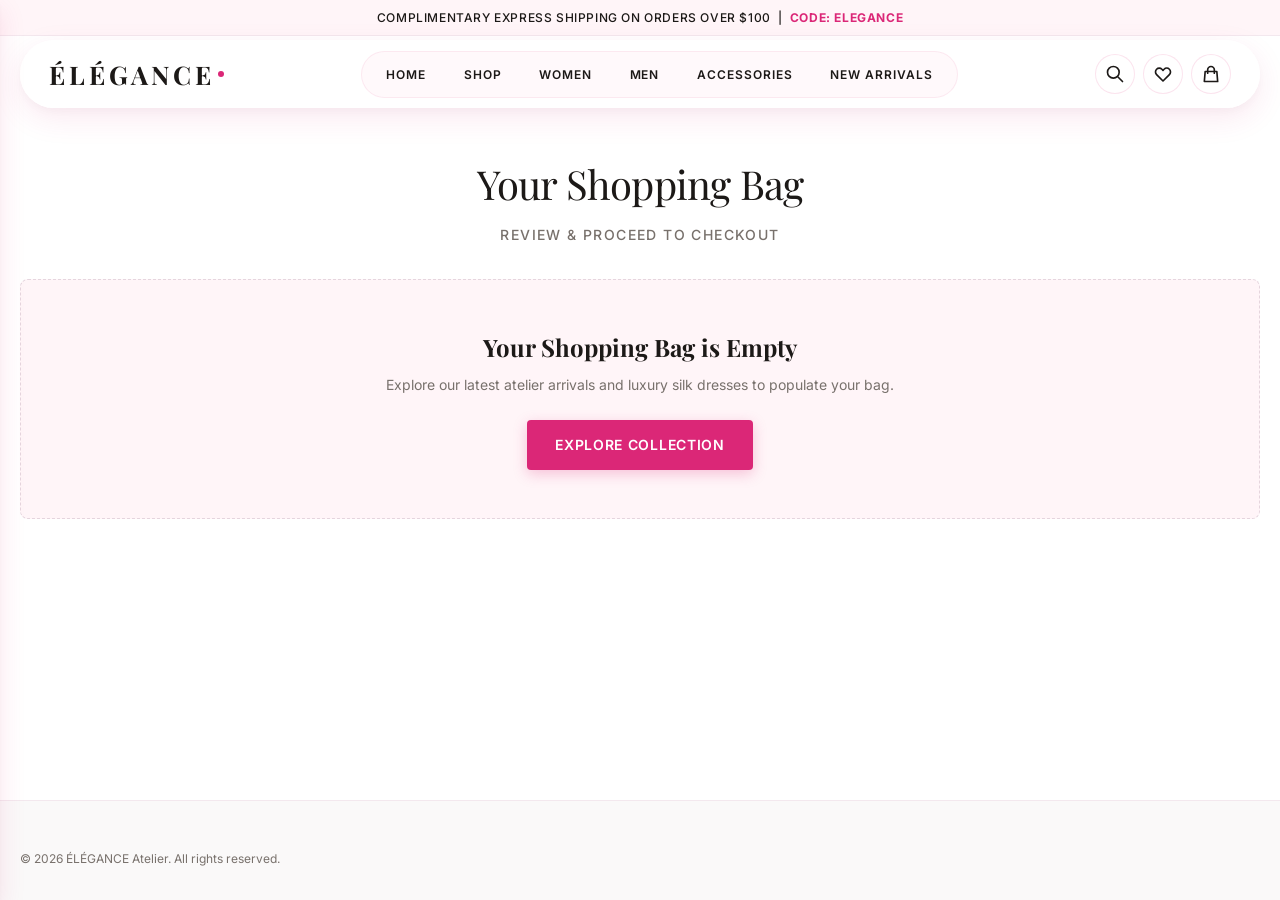
==== cart.html @ 038b4a87 "Initial commit: Fashion E-Commerce store website" ====
<!DOCTYPE html>
<html lang="en">
<head>
  <meta charset="UTF-8">
  <meta name="viewport" content="width=device-width, initial-scale=1.0">
  <title>Shopping Bag | ÉLÉGANCE</title>
  <meta name="description" content="Review your luxury shopping bag items, update quantities, and proceed to seamless checkout.">
  <link rel="preconnect" href="https://fonts.googleapis.com">
  <link rel="preconnect" href="https://fonts.gstatic.com" crossorigin>
  <link href="https://fonts.googleapis.com/css2?family=Inter:wght@300;400;500;600;700&family=Playfair+Display:ital,wght@0,400;0,600;0,700;1,400&display=swap" rel="stylesheet">
  <link rel="stylesheet" href="css/style.css">
</head>
<body>

  <!-- Announcement Bar -->
  <div class="announcement-bar">
    Complimentary Express Shipping on Orders Over $100 &nbsp;|&nbsp; <span>CODE: ELEGANCE</span>
  </div>

  <!-- Header -->
  <header class="header">
    <div class="container header-container">
      <button class="icon-btn mobile-menu-toggle" id="mobile-menu-toggle" aria-label="Open Mobile Menu">
        <svg xmlns="http://www.w3.org/2000/svg" fill="none" viewBox="0 0 24 24" stroke="currentColor">
          <path stroke-linecap="round" stroke-linejoin="round" stroke-width="2" d="M4 6h16M4 12h16M4 18h16" />
        </svg>
      </button>

      <a href="index.html" class="brand-logo">
        ÉLÉGANCE<span class="logo-dot"></span>
      </a>

      <nav class="nav-menu" aria-label="Main Navigation">
        <a href="index.html" class="nav-link">Home</a>
        <a href="shop.html" class="nav-link">Shop</a>
        <a href="shop.html?gender=women" class="nav-link">Women</a>
        <a href="shop.html?gender=men" class="nav-link">Men</a>
        <a href="shop.html?category=accessories" class="nav-link">Accessories</a>
        <a href="shop.html?sort=newest" class="nav-link">New Arrivals</a>
      </nav>

      <div class="header-actions">
        <a href="shop.html?search=true" class="icon-btn" aria-label="Search Products">
          <svg xmlns="http://www.w3.org/2000/svg" fill="none" viewBox="0 0 24 24" stroke="currentColor">
            <path stroke-linecap="round" stroke-linejoin="round" stroke-width="2" d="M21 21l-6-6m2-5a7 7 0 11-14 0 7 7 0 0114 0z" />
          </svg>
        </a>

        <a href="wishlist.html" class="icon-btn" aria-label="Wishlist">
          <svg xmlns="http://www.w3.org/2000/svg" fill="none" viewBox="0 0 24 24" stroke="currentColor">
            <path stroke-linecap="round" stroke-linejoin="round" stroke-width="2" d="M4.318 6.318a4.5 4.5 0 000 6.364L12 20.364l7.682-7.682a4.5 4.5 0 00-6.364-6.364L12 7.636l-1.318-1.318a4.5 4.5 0 00-6.364 0z" />
          </svg>
          <span class="badge-count wishlist-badge-count" style="display: none;">0</span>
        </a>

        <a href="cart.html" class="icon-btn" aria-label="Shopping Bag">
          <svg xmlns="http://www.w3.org/2000/svg" fill="none" viewBox="0 0 24 24" stroke="currentColor">
            <path stroke-linecap="round" stroke-linejoin="round" stroke-width="2" d="M16 11V7a4 4 0 00-8 0v4M5 9h14l1 12H4L5 9z" />
          </svg>
          <span class="badge-count cart-badge-count" style="display: none;">0</span>
        </a>
      </div>
    </div>
  </header>

  <!-- Mobile Drawer -->
  <div class="mobile-overlay" id="mobile-overlay"></div>
  <aside class="mobile-drawer" id="mobile-drawer" aria-label="Mobile Navigation">
    <div class="mobile-drawer-header">
      <a href="index.html" class="brand-logo">ÉLÉGANCE<span class="logo-dot"></span></a>
      <button class="icon-btn" id="mobile-drawer-close" aria-label="Close Menu">
        <svg xmlns="http://www.w3.org/2000/svg" fill="none" viewBox="0 0 24 24" stroke="currentColor">
          <path stroke-linecap="round" stroke-linejoin="round" stroke-width="2" d="M6 18L18 6M6 6l12 12" />
        </svg>
      </button>
    </div>
    <nav class="mobile-nav-links">
      <a href="index.html" class="mobile-nav-link">Home</a>
      <a href="shop.html" class="mobile-nav-link">Shop All</a>
      <a href="shop.html?gender=women" class="mobile-nav-link">Women's Collection</a>
      <a href="shop.html?gender=men" class="mobile-nav-link">Men's Collection</a>
      <a href="shop.html?category=accessories" class="mobile-nav-link">Accessories</a>
      <a href="shop.html?sort=newest" class="mobile-nav-link">New Arrivals</a>
      <a href="wishlist.html" class="mobile-nav-link">My Wishlist</a>
      <a href="cart.html" class="mobile-nav-link active">Shopping Bag</a>
    </nav>
  </aside>

  <!-- Main Content -->
  <main id="main-content">
    <section class="section">
      <div class="container">
        <h1 class="section-title">Your Shopping Bag</h1>
        <p class="section-subtitle">Review & Proceed To Checkout</p>

        <div id="cart-content-wrapper">
          <!-- Dynamically populated via JS -->
        </div>
      </div>
    </section>
  </main>

  <!-- Footer -->
  <footer class="footer">
    <div class="container">
      <div class="footer-bottom" style="border: none; padding: 0;">
        <p>&copy; 2026 ÉLÉGANCE Atelier. All rights reserved.</p>
      </div>
    </div>
  </footer>

  <!-- Scripts -->
  <script src="js/products.js"></script>
  <script src="js/script.js"></script>
  <script>
    document.addEventListener('DOMContentLoaded', () => {
      const wrapper = document.getElementById('cart-content-wrapper');

      function renderCartUI() {
        if (AppState.cart.length === 0) {
          wrapper.innerHTML = `
            <div class="empty-state">
              <h2 class="empty-state-title">Your Shopping Bag is Empty</h2>
              <p class="empty-state-desc">Explore our latest atelier arrivals and luxury silk dresses to populate your bag.</p>
              <a href="shop.html" class="btn btn-primary">Explore Collection</a>
            </div>
          `;
          return;
        }

        const subtotal = AppState.cart.reduce((sum, item) => sum + item.price * item.quantity, 0);
        const freeShippingThreshold = 100;
        const remainingForFree = Math.max(0, freeShippingThreshold - subtotal);
        const shippingProgressPct = Math.min(100, (subtotal / freeShippingThreshold) * 100);
        const shippingCost = subtotal >= freeShippingThreshold ? 0 : 15;
        const estimatedTax = subtotal * 0.08;
        const totalCost = subtotal + shippingCost + estimatedTax;

        wrapper.innerHTML = `
          <div class="cart-layout">
            <!-- Left: Table of Items -->
            <div>
              <div style="background-color: var(--color-soft-bg); padding: 1rem; border-radius: var(--radius-sm); margin-bottom: 1.5rem; font-size: var(--font-size-xs);">
                ${remainingForFree === 0 
                  ? `<span class="text-pink" style="font-weight: bold;">✓ You have unlocked Complimentary Express Shipping!</span>` 
                  : `Add <strong class="text-pink">$${remainingForFree.toFixed(2)}</strong> more to your bag for <strong>FREE Express Shipping</strong>!
                     <div class="free-shipping-bar"><div class="free-shipping-progress" style="width: ${shippingProgressPct}%;"></div></div>`}
              </div>

              <table class="cart-table">
                <thead>
                  <tr>
                    <th>Product</th>
                    <th>Price</th>
                    <th>Quantity</th>
                    <th>Subtotal</th>
                    <th>Action</th>
                  </tr>
                </thead>
                <tbody>
                  ${AppState.cart.map((item, index) => `
                    <tr>
                      <td>
                        <div class="cart-item-flex">
                          <img src="${item.image}" alt="${item.name}" class="cart-item-img">
                          <div>
                            <h3 class="cart-item-name"><a href="product.html?id=${item.id}">${item.name}</a></h3>
                            <div class="cart-item-meta">Color: ${item.color} | Size: ${item.size}</div>
                          </div>
                        </div>
                      </td>
                      <td style="font-weight: bold;">$${item.price.toFixed(2)}</td>
                      <td>
                        <div class="quantity-stepper">
                          <button class="stepper-btn cart-qty-btn" data-index="${index}" data-delta="-1">-</button>
                          <input type="text" class="stepper-input" value="${item.quantity}" readonly>
                          <button class="stepper-btn cart-qty-btn" data-index="${index}" data-delta="1">+</button>
                        </div>
                      </td>
                      <td style="font-weight: bold; color: var(--color-primary-pink);">$${(item.price * item.quantity).toFixed(2)}</td>
                      <td>
                        <button class="icon-btn cart-remove-btn" data-index="${index}" aria-label="Remove item" style="color: var(--color-danger);">
                          <svg xmlns="http://www.w3.org/2000/svg" fill="none" viewBox="0 0 24 24" stroke="currentColor" width="18" height="18">
                            <path stroke-linecap="round" stroke-linejoin="round" stroke-width="2" d="M19 7l-.867 12.142A2 2 0 0116.138 21H7.862a2 2 0 01-1.995-1.858L5 7m5 4v6m4-6v6m1-10V4a1 1 0 00-1-1h-4a1 1 0 00-1 1v3M4 7h16" />
                          </svg>
                        </button>
                      </td>
                    </tr>
                  `).join('')}
                </tbody>
              </table>

              <div style="margin-top: 1.5rem; display: flex; justify-content: space-between;">
                <a href="shop.html" class="btn btn-secondary">&larr; Continue Shopping</a>
              </div>
            </div>

            <!-- Right: Order Summary Sidebar -->
            <div class="cart-summary-card">
              <h2 class="cart-summary-title">Order Summary</h2>
              
              <div class="summary-row">
                <span>Subtotal</span>
                <span>$${subtotal.toFixed(2)}</span>
              </div>
              <div class="summary-row">
                <span>Estimated Shipping</span>
                <span>${shippingCost === 0 ? '<strong class="text-pink">FREE</strong>' : `$${shippingCost.toFixed(2)}`}</span>
              </div>
              <div class="summary-row">
                <span>Estimated Tax (8%)</span>
                <span>$${estimatedTax.toFixed(2)}</span>
              </div>

              <div class="summary-row total">
                <span>Total</span>
                <span class="text-pink">$${totalCost.toFixed(2)}</span>
              </div>

              <a href="checkout.html" class="btn btn-primary" style="width: 100%; margin-top: 1.5rem;">Proceed to Checkout &rarr;</a>
            </div>
          </div>
        `;

        // Bind Stepper Clicks
        document.querySelectorAll('.cart-qty-btn').forEach(btn => {
          btn.addEventListener('click', () => {
            const idx = Number(btn.getAttribute('data-index'));
            const delta = Number(btn.getAttribute('data-delta'));
            const newQty = AppState.cart[idx].quantity + delta;
            AppState.updateCartQuantity(idx, newQty);
            renderCartUI();
          });
        });

        // Bind Remove Clicks
        document.querySelectorAll('.cart-remove-btn').forEach(btn => {
          btn.addEventListener('click', () => {
            const idx = Number(btn.getAttribute('data-index'));
            AppState.removeFromCart(idx);
            renderCartUI();
          });
        });
      }

      renderCartUI();
    });
  </script>
</body>
</html>
---- css/style.css ----
/* ==========================================
   ÉLÉGANCE - FASHION E-COMMERCE DESIGN SYSTEM
   Pure CSS3 Implementation
   ========================================== */

/* ------------------------------------------
   1. DESIGN TOKENS (CSS VARIABLES)
   ------------------------------------------ */
:root {
  /* Color Palette - Pink & White Theme */
  --color-primary-pink: #db2777;        /* Main Pink Accent */
  --color-dark-pink: #be185d;           /* Hover / Active Pink */
  --color-deep-pink: #9d174d;           /* Deep Accent */
  --color-light-pink: #fce7f3;          /* Soft Pink Background / Badges */
  --color-soft-bg: #fff5f8;             /* Section Background Light Pink */
  --color-accent-rose: #fda4af;         /* Subtle Rose Highlights */

  /* Neutral Colors */
  --color-white: #ffffff;
  --color-offwhite: #faf9f9;
  --color-surface: #fdfbfb;
  --color-border: #f3e8ee;
  --color-border-dark: #e5d5de;

  /* Typography Colors */
  --color-text-main: #1c1917;           /* Rich Charcoal Black */
  --color-text-muted: #78716c;          /* Muted Secondary Text */
  --color-text-light: #a8a29e;          /* Light Captions */
  --color-text-pink: #db2777;

  /* Utility Colors */
  --color-success: #10b981;
  --color-danger: #ef4444;
  --color-warning: #f59e0b;
  --color-overlay: rgba(28, 25, 23, 0.5);

  /* Typography Specs */
  --font-family-sans: 'Inter', -apple-system, BlinkMacSystemFont, 'Segoe UI', Roboto, Helvetica, Arial, sans-serif;
  --font-family-serif: 'Playfair Display', Georgia, 'Times New Roman', serif;
  
  --font-size-xs: 0.75rem;    /* 12px */
  --font-size-sm: 0.875rem;   /* 14px */
  --font-size-base: 1rem;     /* 16px */
  --font-size-md: 1.125rem;   /* 18px */
  --font-size-lg: 1.25rem;    /* 20px */
  --font-size-xl: 1.5rem;     /* 24px */
  --font-size-2xl: 2rem;      /* 32px */
  --font-size-3xl: 2.5rem;    /* 40px */
  --font-size-4xl: 3.25rem;   /* 52px */

  --font-weight-normal: 400;
  --font-weight-medium: 500;
  --font-weight-semibold: 600;
  --font-weight-bold: 700;

  /* Spacing System */
  --space-1: 0.25rem;   /* 4px */
  --space-2: 0.5rem;    /* 8px */
  --space-3: 0.75rem;   /* 12px */
  --space-4: 1rem;      /* 16px */
  --space-5: 1.25rem;   /* 20px */
  --space-6: 1.5rem;    /* 24px */
  --space-8: 2rem;      /* 32px */
  --space-10: 2.5rem;   /* 40px */
  --space-12: 3rem;      /* 48px */
  --space-16: 4rem;      /* 64px */

  /* Layout */
  --container-max: 1280px;
  --container-padding: 1.25rem;
  --header-height: 80px;

  /* Components & Micro-interactions */
  --radius-sm: 4px;
  --radius-md: 8px;
  --radius-lg: 12px;
  --radius-full: 9999px;

  --shadow-sm: 0 1px 3px rgba(219, 39, 119, 0.05), 0 1px 2px rgba(0,0,0,0.03);
  --shadow-md: 0 4px 12px rgba(219, 39, 119, 0.08), 0 2px 4px rgba(0,0,0,0.02);
  --shadow-lg: 0 10px 25px rgba(219, 39, 119, 0.12), 0 4px 6px rgba(0,0,0,0.03);

  --transition-fast: 0.15s ease;
  --transition-base: 0.25s cubic-bezier(0.4, 0, 0.2, 1);
  --transition-smooth: 0.35s cubic-bezier(0.16, 1, 0.3, 1);
}

/* ------------------------------------------
   2. GLOBAL CSS RESET & BASE
   ------------------------------------------ */
*, *::before, *::after {
  box-sizing: border-box;
  margin: 0;
  padding: 0;
}

html {
  font-size: 16px;
  scroll-behavior: smooth;
  -webkit-text-size-adjust: 100%;
}

body {
  font-family: var(--font-family-sans);
  font-size: var(--font-size-base);
  line-height: 1.6;
  color: var(--color-text-main);
  background-color: var(--color-white);
  overflow-x: hidden;
  min-height: 100vh;
  display: flex;
  flex-direction: column;
}

main { flex: 1; }

img, video, svg {
  display: block;
  max-width: 100%;
  height: auto;
}

a { color: inherit; text-decoration: none; transition: color var(--transition-fast); }
button, input, select, textarea { font: inherit; color: inherit; background: none; border: none; outline: none; }
button { cursor: pointer; }
ul, ol { list-style: none; }

.container {
  width: 100%;
  max-width: var(--container-max);
  margin-left: auto;
  margin-right: auto;
  padding-left: var(--container-padding);
  padding-right: var(--container-padding);
}

.section {
  padding-top: var(--space-10);
  padding-bottom: var(--space-10);
}

.section-title {
  font-family: var(--font-family-serif);
  font-size: var(--font-size-3xl);
  font-weight: var(--font-weight-normal);
  text-align: center;
  margin-bottom: var(--space-2);
  color: var(--color-text-main);
  letter-spacing: -0.02em;
}

.section-subtitle {
  text-align: center;
  color: var(--color-text-muted);
  font-size: var(--font-size-sm);
  text-transform: uppercase;
  letter-spacing: 0.1em;
  margin-bottom: var(--space-8);
  font-weight: var(--font-weight-medium);
}

.text-pink { color: var(--color-primary-pink) !important; }
.bg-soft-pink { background-color: var(--color-soft-bg) !important; }

/* Buttons */
.btn {
  display: inline-flex;
  align-items: center;
  justify-content: center;
  gap: var(--space-2);
  padding: 0.85rem 1.75rem;
  font-size: var(--font-size-sm);
  font-weight: var(--font-weight-semibold);
  letter-spacing: 0.05em;
  text-transform: uppercase;
  border-radius: var(--radius-sm);
  transition: all var(--transition-base);
  white-space: nowrap;
}

.btn-primary {
  background-color: var(--color-primary-pink);
  color: var(--color-white);
  box-shadow: 0 4px 14px rgba(219, 39, 119, 0.25);
}

.btn-primary:hover {
  background-color: var(--color-dark-pink);
  transform: translateY(-2px);
  box-shadow: 0 6px 20px rgba(219, 39, 119, 0.35);
}

.btn-secondary {
  background-color: var(--color-white);
  color: var(--color-text-main);
  border: 1px solid var(--color-border-dark);
}

.btn-secondary:hover {
  border-color: var(--color-primary-pink);
  color: var(--color-primary-pink);
  background-color: var(--color-soft-bg);
}

/* Badges */
.badge {
  display: inline-block;
  padding: 0.25rem 0.6rem;
  font-size: var(--font-size-xs);
  font-weight: var(--font-weight-bold);
  text-transform: uppercase;
  letter-spacing: 0.05em;
  border-radius: var(--radius-sm);
}

.badge-pink {
  background-color: var(--color-light-pink);
  color: var(--color-primary-pink);
}

.badge-dark {
  background-color: var(--color-text-main);
  color: var(--color-white);
}

/* ------------------------------------------
   3. ANNOUNCEMENT BAR & HEADER NAVIGATION
   ------------------------------------------ */
.announcement-bar {
  background-color: var(--color-soft-bg);
  border-bottom: 1px solid var(--color-border);
  font-size: var(--font-size-xs);
  font-weight: var(--font-weight-medium);
  letter-spacing: 0.05em;
  text-transform: uppercase;
  color: var(--color-text-main);
  text-align: center;
  padding: 0.5rem 1rem;
}
.announcement-bar span { color: var(--color-primary-pink); font-weight: var(--font-weight-bold); }

.header {
  position: sticky;
  top: 0.75rem;
  z-index: 100;
  padding: 0.25rem var(--container-padding);
  background: transparent;
  pointer-events: none;
}

.header-container {
  pointer-events: auto;
  display: flex;
  align-items: center;
  justify-content: space-between;
  height: 68px;
  padding: 0 1.75rem;
  background: rgba(255, 255, 255, 0.82);
  -webkit-backdrop-filter: blur(18px) saturate(180%);
  backdrop-filter: blur(18px) saturate(180%);
  border: 1px solid rgba(255, 255, 255, 0.9);
  border-radius: var(--radius-full);
  box-shadow: 0 10px 30px rgba(219, 39, 119, 0.1), 0 4px 12px rgba(0, 0, 0, 0.03);
  transition: all var(--transition-base);
}

.header-container:hover {
  background: rgba(255, 255, 255, 0.92);
  box-shadow: 0 14px 36px rgba(219, 39, 119, 0.15), 0 6px 16px rgba(0, 0, 0, 0.05);
  border-color: rgba(219, 39, 119, 0.2);
}

.brand-logo {
  font-family: var(--font-family-serif);
  font-size: 1.6rem;
  font-weight: 700;
  letter-spacing: 0.15em;
  color: var(--color-text-main);
  display: flex;
  align-items: center;
  gap: 0.2rem;
}
.brand-logo .logo-dot { width: 6px; height: 6px; background-color: var(--color-primary-pink); border-radius: 50%; }

.nav-menu { display: flex; align-items: center; gap: 0.35rem; background: rgba(255, 245, 248, 0.6); padding: 0.35rem 0.5rem; border-radius: var(--radius-full); border: 1px solid rgba(219, 39, 119, 0.08); }
.nav-link { font-size: var(--font-size-xs); font-weight: var(--font-weight-semibold); text-transform: uppercase; letter-spacing: 0.08em; padding: 0.45rem 1rem; border-radius: var(--radius-full); transition: all var(--transition-fast); color: var(--color-text-main); }
.nav-link::after { display: none; }
.nav-link:hover { color: var(--color-primary-pink); background-color: rgba(255, 255, 255, 0.85); }
.nav-link.active { color: var(--color-white); background-color: var(--color-primary-pink); box-shadow: 0 4px 12px rgba(219, 39, 119, 0.25); }

.header-actions { display: flex; align-items: center; gap: 0.5rem; }
.icon-btn { position: relative; display: inline-flex; align-items: center; justify-content: center; width: 40px; height: 40px; border-radius: 50%; color: var(--color-text-main); background: rgba(255, 255, 255, 0.75); border: 1px solid rgba(219, 39, 119, 0.12); transition: all var(--transition-fast); }
.icon-btn:hover { background-color: var(--color-primary-pink); color: var(--color-white); box-shadow: 0 4px 12px rgba(219, 39, 119, 0.3); border-color: var(--color-primary-pink); }
.icon-btn svg { width: 20px; height: 20px; stroke-width: 1.75; }

.badge-count { position: absolute; top: -2px; right: -2px; background-color: var(--color-primary-pink); color: var(--color-white); font-size: 0.65rem; font-weight: var(--font-weight-bold); width: 18px; height: 18px; border-radius: 50%; display: inline-flex; align-items: center; justify-content: center; box-shadow: 0 2px 6px rgba(219, 39, 119, 0.4); border: 2px solid var(--color-white); }
.mobile-menu-toggle { display: none; }

.mobile-overlay { position: fixed; inset: 0; background-color: var(--color-overlay); z-index: 200; opacity: 0; visibility: hidden; transition: all var(--transition-base); }
.mobile-overlay.active { opacity: 1; visibility: visible; }
.mobile-drawer { position: fixed; top: 0; left: 0; bottom: 0; width: 85%; max-width: 340px; background-color: var(--color-white); z-index: 210; transform: translateX(-100%); transition: transform var(--transition-smooth); display: flex; flex-direction: column; box-shadow: var(--shadow-lg); }
.mobile-drawer.active { transform: translateX(0); }
.mobile-drawer-header { display: flex; align-items: center; justify-content: space-between; padding: 1.25rem; border-bottom: 1px solid var(--color-border); }
.mobile-nav-links { padding: 1.5rem 1.25rem; display: flex; flex-direction: column; gap: 1.25rem; }
.mobile-nav-link { font-size: var(--font-size-md); font-weight: var(--font-weight-medium); text-transform: uppercase; }
.mobile-nav-link:hover, .mobile-nav-link.active { color: var(--color-primary-pink); }

/* ------------------------------------------
   4. LUXURY FASHION HERO SHOWCASE
   ------------------------------------------ */
.hero-section-modern {
  background: linear-gradient(135deg, #fff5f8 0%, #ffffff 50%, #fce7f3 100%);
  padding: 4rem 0 5rem 0;
  position: relative;
  overflow: hidden;
  border-bottom: 1px solid var(--color-border);
}

.hero-modern-grid {
  display: grid;
  grid-template-columns: 1.1fr 1fr;
  align-items: center;
  gap: 3rem;
}

.hero-subtitle-caps {
  font-size: var(--font-size-xs);
  font-weight: var(--font-weight-bold);
  letter-spacing: 0.25em;
  color: var(--color-primary-pink);
  text-transform: uppercase;
  margin-bottom: 1rem;
}

.hero-title-modern {
  font-family: var(--font-family-serif);
  font-size: 3.5rem;
  line-height: 1.1;
  color: var(--color-text-main);
  margin-bottom: 0.25rem;
  letter-spacing: -0.02em;
}

.hero-title-sub {
  font-family: var(--font-family-serif);
  font-size: 3rem;
  color: var(--color-primary-pink);
  margin-bottom: 1.25rem;
  font-weight: 400;
  font-style: italic;
}

.hero-control-card {
  background: #fff;
  border-radius: var(--radius-full);
  padding: 0.75rem 1.25rem;
  display: inline-flex;
  align-items: center;
  gap: 1rem;
  box-shadow: 0 10px 30px rgba(219, 39, 119, 0.1);
  border: 1px solid var(--color-border);
  margin-bottom: 1.25rem;
}

.hero-qty-pill {
  background: #faf4f5;
  border-radius: var(--radius-full);
  padding: 0.4rem 0.85rem;
  display: flex;
  align-items: center;
  gap: 0.6rem;
  font-size: var(--font-size-xs);
  font-weight: var(--font-weight-bold);
}

.hero-circle-stage {
  position: relative;
  width: 100%;
  max-width: 480px;
  height: 480px;
  margin: 0 auto;
  display: flex;
  align-items: center;
  justify-content: center;
}

.hero-bg-circle {
  position: absolute;
  width: 400px;
  height: 400px;
  border-radius: 50%;
  background: linear-gradient(135deg, #fbcfe8 0%, #f472b6 100%);
  opacity: 0.85;
  z-index: 1;
}

.hero-main-cutout-img {
  position: relative;
  z-index: 2;
  width: 320px;
  height: 430px;
  object-fit: cover;
  border-radius: 24px;
  box-shadow: 0 20px 40px rgba(219, 39, 119, 0.18);
  transform: rotate(-2deg);
  transition: transform 0.4s ease;
}

.hero-main-cutout-img:hover {
  transform: rotate(0deg) scale(1.02);
}

.floating-pill {
  position: absolute;
  z-index: 3;
  background: rgba(255, 255, 255, 0.96);
  backdrop-filter: blur(10px);
  padding: 0.65rem 1.25rem;
  border-radius: var(--radius-full);
  box-shadow: 0 10px 25px rgba(219, 39, 119, 0.15);
  font-size: var(--font-size-xs);
  font-weight: var(--font-weight-bold);
  color: var(--color-primary-pink);
  border: 1px solid rgba(255, 255, 255, 0.9);
}

.floating-pill.top-right {
  top: 10%;
  right: 12%;
}

.floating-pill.bottom-left {
  bottom: 10%;
  left: 2%;
}

.stacked-thumbs-col {
  position: absolute;
  right: -10px;
  top: 50%;
  transform: translateY(-50%);
  z-index: 3;
  display: flex;
  flex-direction: column;
  gap: 1rem;
}

.thumb-circle {
  width: 65px;
  height: 65px;
  border-radius: 50%;
  overflow: hidden;
  border: 3px solid #ffffff;
  box-shadow: 0 8px 20px rgba(0,0,0,0.12);
  transition: transform 0.3s ease;
}

.thumb-circle:hover {
  transform: scale(1.15);
}

.thumb-circle img {
  width: 100%;
  height: 100%;
  object-fit: cover;
}

.category-grid { display: grid; grid-template-columns: repeat(4, 1fr); gap: var(--space-6); }
.category-card { position: relative; height: 320px; border-radius: var(--radius-md); overflow: hidden; background-color: var(--color-soft-bg); border: 1px solid var(--color-border); display: flex; align-items: flex-end; padding: var(--space-6); transition: all var(--transition-base); }
.category-card:hover { transform: translateY(-4px); box-shadow: var(--shadow-lg); border-color: var(--color-primary-pink); }
.category-card-bg { position: absolute; inset: 0; width: 100%; height: 100%; object-fit: cover; transition: transform 0.6s cubic-bezier(0.16, 1, 0.3, 1); z-index: 0; }
.category-card:hover .category-card-bg { transform: scale(1.08); }
.category-card-overlay { position: absolute; inset: 0; background: linear-gradient(to top, rgba(28,25,23,0.85) 0%, rgba(28,25,23,0.15) 70%); z-index: 1; }
.category-card-content { position: relative; z-index: 2; color: var(--color-white); width: 100%; }
.category-card-title { font-family: var(--font-family-serif); font-size: var(--font-size-xl); margin-bottom: var(--space-1); }
.category-card-link { font-size: var(--font-size-xs); font-weight: var(--font-weight-bold); text-transform: uppercase; letter-spacing: 0.1em; color: var(--color-accent-rose); display: inline-flex; align-items: center; gap: 0.25rem; }

/* ------------------------------------------
   5. PINK ICON-ONLY FILTER BUTTON & SLIDE-OUT FILTER DRAWER
   ------------------------------------------ */
.filter-icon-btn {
  width: 44px;
  height: 44px;
  border-radius: 50%;
  background-color: var(--color-primary-pink);
  color: var(--color-white);
  display: inline-flex;
  align-items: center;
  justify-content: center;
  box-shadow: 0 4px 12px rgba(219, 39, 119, 0.3);
  transition: all var(--transition-base);
  border: none;
  cursor: pointer;
  flex-shrink: 0;
}

.filter-icon-btn:hover {
  background-color: var(--color-dark-pink);
  transform: scale(1.05);
  box-shadow: 0 6px 16px rgba(219, 39, 119, 0.4);
}

.filter-icon-btn svg {
  width: 20px;
  height: 20px;
  stroke-width: 2;
}

.filter-drawer-overlay {
  position: fixed;
  inset: 0;
  background-color: var(--color-overlay);
  z-index: 250;
  opacity: 0;
  visibility: hidden;
  transition: all var(--transition-base);
}

.filter-drawer-overlay.active {
  opacity: 1;
  visibility: visible;
}

.filter-drawer-panel {
  position: fixed;
  top: 0;
  left: 0;
  bottom: 0;
  width: 340px;
  max-width: 88vw;
  background-color: var(--color-white);
  z-index: 260;
  transform: translateX(-100%);
  transition: transform var(--transition-smooth);
  display: flex;
  flex-direction: column;
  box-shadow: var(--shadow-lg);
}

.filter-drawer-panel.active {
  transform: translateX(0);
}

.filter-drawer-header {
  display: flex;
  align-items: center;
  justify-content: space-between;
  padding: 1.25rem 1.5rem;
  border-bottom: 1px solid var(--color-border);
}

.filter-drawer-body {
  padding: 1.5rem;
  overflow-y: auto;
  flex: 1;
}

.category-chips-bar {
  display: flex;
  gap: var(--space-2);
  overflow-x: auto;
  padding-bottom: var(--space-4);
  margin-bottom: var(--space-6);
  border-bottom: 1px solid var(--color-border);
  scrollbar-width: thin;
}

.category-chip {
  padding: 0.5rem 1.25rem;
  background-color: var(--color-soft-bg);
  border: 1px solid var(--color-border);
  border-radius: var(--radius-full);
  font-size: var(--font-size-xs);
  font-weight: var(--font-weight-semibold);
  color: var(--color-text-main);
  white-space: nowrap;
  cursor: pointer;
  transition: all var(--transition-fast);
}

.category-chip:hover,
.category-chip.active {
  background-color: var(--color-primary-pink);
  color: var(--color-white);
  border-color: var(--color-primary-pink);
}

.shop-topbar {
  display: flex;
  align-items: center;
  justify-content: space-between;
  padding-bottom: var(--space-4);
  margin-bottom: var(--space-6);
  border-bottom: 1px solid var(--color-border);
  flex-wrap: wrap;
  gap: var(--space-4);
}

.shop-search-wrapper {
  position: relative;
  flex: 1;
  max-width: 360px;
}

.shop-search-input {
  width: 100%;
  padding: 0.65rem 1rem 0.65rem 2.5rem;
  border: 1px solid var(--color-border-dark);
  border-radius: var(--radius-full);
  font-size: var(--font-size-sm);
  background-color: var(--color-offwhite);
  transition: border-color var(--transition-fast);
}

.shop-search-input:focus {
  border-color: var(--color-primary-pink);
  background-color: var(--color-white);
}

.shop-search-icon {
  position: absolute;
  left: 0.85rem;
  top: 50%;
  transform: translateY(-50%);
  color: var(--color-text-muted);
  width: 18px;
  height: 18px;
}

.shop-sort-wrapper {
  display: flex;
  align-items: center;
  gap: var(--space-3);
  font-size: var(--font-size-sm);
}

.shop-sort-select {
  padding: 0.6rem 1rem;
  border: 1px solid var(--color-border-dark);
  border-radius: var(--radius-sm);
  font-size: var(--font-size-sm);
  background-color: var(--color-white);
  color: var(--color-text-main);
  cursor: pointer;
}

.filter-group {
  margin-bottom: var(--space-6);
  padding-bottom: var(--space-6);
  border-bottom: 1px solid var(--color-border);
}

.filter-group:last-child {
  margin-bottom: 0;
  padding-bottom: 0;
  border-bottom: none;
}

.filter-title {
  font-family: var(--font-family-serif);
  font-size: var(--font-size-md);
  margin-bottom: var(--space-3);
  color: var(--color-text-main);
}

.filter-options {
  display: flex;
  flex-direction: column;
  gap: var(--space-2);
}

.filter-label {
  display: flex;
  align-items: center;
  gap: var(--space-2);
  font-size: var(--font-size-sm);
  color: var(--color-text-muted);
  cursor: pointer;
  transition: color var(--transition-fast);
}

.filter-label:hover {
  color: var(--color-primary-pink);
}

.filter-label input[type="checkbox"],
.filter-label input[type="radio"] {
  accent-color: var(--color-primary-pink);
  width: 16px;
  height: 16px;
}

.price-range-slider {
  width: 100%;
  accent-color: var(--color-primary-pink);
}

.price-range-labels {
  display: flex;
  justify-content: space-between;
  font-size: var(--font-size-xs);
  color: var(--color-text-muted);
  margin-top: var(--space-2);
}

/* ------------------------------------------
   6. PRODUCT CARDS & GRID
   ------------------------------------------ */
.product-grid {
  display: grid;
  grid-template-columns: repeat(4, 1fr);
  gap: var(--space-6);
}

.product-card {
  background-color: var(--color-white);
  border: 1px solid var(--color-border);
  border-radius: var(--radius-md);
  overflow: hidden;
  transition: all var(--transition-base);
  display: flex;
  flex-direction: column;
}

.product-card:hover {
  border-color: var(--color-border-dark);
  box-shadow: var(--shadow-md);
  transform: translateY(-3px);
}

.product-card-image-wrapper {
  position: relative;
  width: 100%;
  height: 320px;
  background-color: var(--color-soft-bg);
  overflow: hidden;
}

.product-card-img {
  width: 100%;
  height: 100%;
  object-fit: cover;
  transition: transform 0.4s ease;
}

.product-card:hover .product-card-img { transform: scale(1.03); }
.card-badge { position: absolute; top: var(--space-3); left: var(--space-3); z-index: 2; }
.wishlist-btn { position: absolute; top: var(--space-3); right: var(--space-3); z-index: 2; width: 36px; height: 36px; border-radius: 50%; background-color: rgba(255, 255, 255, 0.9); color: var(--color-text-main); display: flex; align-items: center; justify-content: center; box-shadow: var(--shadow-sm); transition: all var(--transition-fast); }
.wishlist-btn:hover, .wishlist-btn.active { background-color: var(--color-primary-pink); color: var(--color-white); }
.wishlist-btn svg { width: 18px; height: 18px; }
.quick-add-btn { position: absolute; bottom: var(--space-3); left: var(--space-3); right: var(--space-3); z-index: 2; background-color: rgba(255, 255, 255, 0.95); color: var(--color-text-main); padding: 0.65rem 1rem; font-size: var(--font-size-xs); font-weight: var(--font-weight-bold); text-transform: uppercase; letter-spacing: 0.05em; border-radius: var(--radius-sm); border: 1px solid var(--color-border); opacity: 0; transform: translateY(10px); transition: all var(--transition-base); text-align: center; }
.product-card:hover .quick-add-btn { opacity: 1; transform: translateY(0); }
.quick-add-btn:hover { background-color: var(--color-primary-pink); color: var(--color-white); border-color: var(--color-primary-pink); }
.product-card-info { padding: var(--space-4); display: flex; flex-direction: column; flex: 1; }
.product-card-category { font-size: 0.68rem; font-weight: var(--font-weight-semibold); letter-spacing: 0.08em; color: var(--color-text-muted); margin-bottom: var(--space-1); }
.product-card-title { font-family: var(--font-family-serif); font-size: var(--font-size-md); font-weight: var(--font-weight-normal); margin-bottom: var(--space-2); line-height: 1.3; }
.product-card-title a:hover { color: var(--color-primary-pink); }
.product-card-rating { display: flex; align-items: center; gap: var(--space-1); font-size: var(--font-size-xs); color: #f59e0b; margin-bottom: var(--space-3); }
.product-card-rating .rating-count { color: var(--color-text-muted); }
.product-card-price { margin-top: auto; display: flex; align-items: center; gap: var(--space-2); }
.current-price { font-size: var(--font-size-base); font-weight: var(--font-weight-bold); color: var(--color-text-main); }
.original-price { font-size: var(--font-size-sm); color: var(--color-text-light); text-decoration: line-through; }

.empty-state { text-align: center; padding: var(--space-12) var(--space-4); background-color: var(--color-soft-bg); border-radius: var(--radius-md); border: 1.5px dashed var(--color-border-dark); }
.empty-state-title { font-family: var(--font-family-serif); font-size: var(--font-size-xl); margin-bottom: var(--space-2); color: var(--color-text-main); }
.empty-state-desc { font-size: var(--font-size-sm); color: var(--color-text-muted); margin-bottom: var(--space-6); }

/* ------------------------------------------
   7. PRODUCT DETAILS PAGE STYLING
   ------------------------------------------ */
.product-detail-grid { display: grid; grid-template-columns: 1fr 1fr; gap: var(--space-10); align-items: start; }
.product-gallery { display: flex; flex-direction: column; gap: var(--space-4); }
.main-image-wrapper { width: 100%; height: 500px; position: relative; border-radius: var(--radius-md); overflow: hidden; background-color: var(--color-soft-bg); border: 1px solid var(--color-border); }
.main-image { width: 100%; height: 100%; object-fit: cover; }
.thumbnail-list { display: flex; gap: var(--space-3); overflow-x: auto; }
.thumbnail-item { width: 80px; height: 100px; border-radius: var(--radius-sm); overflow: hidden; border: 2px solid var(--color-border); cursor: pointer; opacity: 0.7; transition: all var(--transition-fast); }
.thumbnail-item.active, .thumbnail-item:hover { border-color: var(--color-primary-pink); opacity: 1; }
.thumbnail-img { width: 100%; height: 100%; object-fit: cover; }

.product-info-panel { display: flex; flex-direction: column; gap: var(--space-5); }
.product-info-category { font-size: var(--font-size-xs); font-weight: var(--font-weight-bold); letter-spacing: 0.15em; color: var(--color-primary-pink); text-transform: uppercase; }
.product-info-title { font-family: var(--font-family-serif); font-size: var(--font-size-3xl); line-height: 1.2; }
.product-info-price { display: flex; align-items: center; gap: var(--space-3); font-size: var(--font-size-2xl); font-weight: var(--font-weight-bold); }

.option-group { display: flex; flex-direction: column; gap: var(--space-2); }
.option-title { font-size: var(--font-size-xs); font-weight: var(--font-weight-bold); text-transform: uppercase; letter-spacing: 0.05em; }
.swatch-list { display: flex; gap: var(--space-2); flex-wrap: wrap; }
.swatch-btn { padding: 0.5rem 1rem; border: 1.5px solid var(--color-border-dark); border-radius: var(--radius-sm); font-size: var(--font-size-xs); font-weight: var(--font-weight-medium); transition: all var(--transition-fast); }
.swatch-btn.active, .swatch-btn:hover { border-color: var(--color-primary-pink); color: var(--color-primary-pink); background-color: var(--color-soft-bg); }

.quantity-stepper { display: inline-flex; align-items: center; border: 1.5px solid var(--color-border-dark); border-radius: var(--radius-sm); overflow: hidden; }
.stepper-btn { width: 38px; height: 38px; display: flex; align-items: center; justify-content: center; font-weight: bold; background-color: var(--color-offwhite); }
.stepper-input { width: 50px; text-align: center; font-weight: var(--font-weight-bold); }
.action-buttons-group { display: flex; gap: var(--space-3); margin-top: var(--space-4); }

.accordion-item { border-bottom: 1px solid var(--color-border); padding: var(--space-4) 0; }
.accordion-header { display: flex; justify-content: space-between; align-items: center; font-family: var(--font-family-serif); font-size: var(--font-size-md); cursor: pointer; }
.accordion-content { padding-top: var(--space-3); font-size: var(--font-size-sm); color: var(--color-text-muted); }

/* ------------------------------------------
   8. CART, WISHLIST & CHECKOUT
   ------------------------------------------ */
.cart-layout { display: grid; grid-template-columns: 1fr 360px; gap: var(--space-8); align-items: start; }
.cart-table { width: 100%; border-collapse: collapse; }
.cart-table th { text-align: left; padding: 1rem 0; font-size: var(--font-size-xs); text-transform: uppercase; letter-spacing: 0.1em; color: var(--color-text-muted); border-bottom: 1.5px solid var(--color-border-dark); }
.cart-table td { padding: 1.25rem 0; border-bottom: 1px solid var(--color-border); vertical-align: middle; }
.cart-item-flex { display: flex; align-items: center; gap: var(--space-4); }
.cart-item-img { width: 70px; height: 90px; object-fit: cover; border-radius: var(--radius-sm); background-color: var(--color-soft-bg); }
.cart-item-name { font-family: var(--font-family-serif); font-size: var(--font-size-md); margin-bottom: 0.25rem; }
.cart-item-meta { font-size: var(--font-size-xs); color: var(--color-text-muted); }

.cart-summary-card { background-color: var(--color-soft-bg); border: 1px solid var(--color-border); border-radius: var(--radius-md); padding: var(--space-6); }
.cart-summary-title { font-family: var(--font-family-serif); font-size: var(--font-size-xl); margin-bottom: var(--space-4); padding-bottom: var(--space-3); border-bottom: 1px solid var(--color-border); }
.summary-row { display: flex; justify-content: space-between; margin-bottom: var(--space-3); font-size: var(--font-size-sm); }
.summary-row.total { font-size: var(--font-size-lg); font-weight: var(--font-weight-bold); padding-top: var(--space-3); border-top: 1.5px solid var(--color-border-dark); margin-top: var(--space-4); }

.free-shipping-bar { background-color: var(--color-white); border-radius: var(--radius-full); height: 8px; overflow: hidden; margin: var(--space-2) 0 var(--space-4) 0; border: 1px solid var(--color-border); }
.free-shipping-progress { height: 100%; background-color: var(--color-primary-pink); transition: width var(--transition-base); }

.checkout-layout { display: grid; grid-template-columns: 1fr 380px; gap: var(--space-8); align-items: start; }
.checkout-form-card { background-color: var(--color-white); border: 1px solid var(--color-border); border-radius: var(--radius-md); padding: var(--space-6); margin-bottom: var(--space-6); }
.form-title { font-family: var(--font-family-serif); font-size: var(--font-size-xl); margin-bottom: var(--space-4); padding-bottom: var(--space-2); border-bottom: 1px solid var(--color-border); }
.form-grid { display: grid; grid-template-columns: repeat(2, 1fr); gap: var(--space-4); }
.form-group { display: flex; flex-direction: column; gap: var(--space-2); }
.form-group.full-width { grid-column: 1 / -1; }
.form-label { font-size: var(--font-size-xs); font-weight: var(--font-weight-bold); text-transform: uppercase; letter-spacing: 0.05em; color: var(--color-text-main); }
.form-input { width: 100%; padding: 0.75rem 1rem; border: 1.5px solid var(--color-border-dark); border-radius: var(--radius-sm); font-size: var(--font-size-sm); background-color: var(--color-white); transition: border-color var(--transition-fast); }
.form-input:focus { border-color: var(--color-primary-pink); }

.payment-method-selector { display: flex; flex-direction: column; gap: var(--space-3); margin-top: var(--space-4); }
.payment-option-label { display: flex; align-items: center; gap: var(--space-3); padding: 1rem; border: 1.5px solid var(--color-border-dark); border-radius: var(--radius-sm); cursor: pointer; transition: all var(--transition-fast); }
.payment-option-label:hover, .payment-option-label.active { border-color: var(--color-primary-pink); background-color: var(--color-soft-bg); }

.order-confirmation-box { max-width: 600px; margin: 0 auto; text-align: center; background-color: var(--color-white); border: 1px solid var(--color-border); border-radius: var(--radius-lg); padding: var(--space-10) var(--space-6); box-shadow: var(--shadow-lg); }
.confirmation-check-icon { width: 64px; height: 64px; border-radius: 50%; background-color: var(--color-light-pink); color: var(--color-primary-pink); display: flex; align-items: center; justify-content: center; margin: 0 auto var(--space-4) auto; }

/* ------------------------------------------
   8.5 FASHION MARQUEE & EDITORIAL LOOKBOOK
   ------------------------------------------ */
.fashion-marquee-bar {
  background-color: var(--color-primary-pink);
  color: var(--color-white);
  overflow: hidden;
  padding: 0.85rem 0;
  white-space: nowrap;
  font-size: var(--font-size-xs);
  font-weight: var(--font-weight-bold);
  letter-spacing: 0.2em;
  text-transform: uppercase;
  box-shadow: 0 4px 15px rgba(219, 39, 119, 0.15);
}

.marquee-track {
  display: inline-flex;
  gap: 3rem;
  animation: marquee-scroll 25s linear infinite;
}

@keyframes marquee-scroll {
  0% { transform: translateX(0); }
  100% { transform: translateX(-50%); }
}

.lookbook-grid {
  display: grid;
  grid-template-columns: repeat(3, 1fr);
  gap: var(--space-6);
}

.lookbook-card {
  position: relative;
  height: 420px;
  border-radius: var(--radius-lg);
  overflow: hidden;
  background-color: var(--color-soft-bg);
  box-shadow: var(--shadow-md);
  transition: all var(--transition-base);
}

.lookbook-card:hover {
  transform: translateY(-6px);
  box-shadow: var(--shadow-lg);
}

.lookbook-img {
  width: 100%;
  height: 100%;
  object-fit: cover;
  transition: transform 0.7s cubic-bezier(0.16, 1, 0.3, 1);
}

.lookbook-card:hover .lookbook-img {
  transform: scale(1.08);
}

.lookbook-overlay {
  position: absolute;
  inset: 0;
  background: linear-gradient(to top, rgba(28, 25, 23, 0.9) 0%, rgba(28, 25, 23, 0.2) 65%, transparent 100%);
  padding: var(--space-6);
  display: flex;
  flex-direction: column;
  justify-content: flex-end;
  color: var(--color-white);
}

.lookbook-tag {
  font-size: 0.68rem;
  font-weight: var(--font-weight-bold);
  letter-spacing: 0.2em;
  color: var(--color-accent-rose);
  text-transform: uppercase;
  margin-bottom: 0.25rem;
}

.lookbook-title {
  font-family: var(--font-family-serif);
  font-size: var(--font-size-xl);
  line-height: 1.2;
  margin-bottom: 0.5rem;
}

.lookbook-desc {
  font-size: var(--font-size-xs);
  color: rgba(255, 255, 255, 0.85);
  margin-bottom: 1rem;
  line-height: 1.5;
}

.lookbook-link {
  font-size: var(--font-size-xs);
  font-weight: var(--font-weight-bold);
  letter-spacing: 0.1em;
  color: var(--color-white);
  text-transform: uppercase;
  display: inline-flex;
  align-items: center;
  gap: 0.5rem;
  transition: color var(--transition-fast);
}

.lookbook-card:hover .lookbook-link {
  color: var(--color-accent-rose);
}

/* ------------------------------------------
   9. PROMOTIONAL, NEWSLETTER & FOOTER
   ------------------------------------------ */
.promo-section { background: linear-gradient(135deg, var(--color-primary-pink) 0%, var(--color-dark-pink) 100%); color: var(--color-white); border-radius: var(--radius-lg); padding: var(--space-12) var(--space-8); text-align: center; position: relative; overflow: hidden; }
.promo-title { font-family: var(--font-family-serif); font-size: var(--font-size-3xl); margin-bottom: var(--space-3); }
.promo-desc { font-size: var(--font-size-md); max-width: 600px; margin: 0 auto var(--space-6) auto; opacity: 0.9; }

.features-grid { display: grid; grid-template-columns: repeat(4, 1fr); gap: var(--space-6); }
.feature-box { text-align: center; padding: var(--space-6); border: 1px solid var(--color-border); border-radius: var(--radius-md); background-color: var(--color-white); transition: border-color var(--transition-fast); }
.feature-box:hover { border-color: var(--color-primary-pink); }
.feature-icon { width: 48px; height: 48px; border-radius: 50%; background-color: var(--color-soft-bg); color: var(--color-primary-pink); display: flex; align-items: center; justify-content: center; margin: 0 auto var(--space-4) auto; }
.feature-title { font-family: var(--font-family-serif); font-size: var(--font-size-md); margin-bottom: var(--space-1); }
.feature-desc { font-size: var(--font-size-xs); color: var(--color-text-muted); }

.newsletter-box { max-width: 640px; margin: 0 auto; text-align: center; }
.newsletter-form { display: flex; gap: var(--space-2); margin-top: var(--space-6); }
.newsletter-input { flex: 1; padding: 0.85rem 1.25rem; border: 1.5px solid var(--color-border-dark); border-radius: var(--radius-sm); font-size: var(--font-size-sm); background-color: var(--color-white); }
.newsletter-input:focus { border-color: var(--color-primary-pink); }

.footer { background-color: var(--color-offwhite); border-top: 1px solid var(--color-border); padding-top: var(--space-12); padding-bottom: var(--space-8); font-size: var(--font-size-sm); }
.footer-grid { display: grid; grid-template-columns: 2fr repeat(3, 1fr); gap: var(--space-10); margin-bottom: var(--space-12); }
.footer-brand { max-width: 320px; }
.footer-title { font-family: var(--font-family-serif); font-size: var(--font-size-md); margin-bottom: var(--space-4); color: var(--color-text-main); }
.footer-links { display: flex; flex-direction: column; gap: var(--space-3); color: var(--color-text-muted); }
.footer-links a:hover { color: var(--color-primary-pink); }
.footer-bottom { border-top: 1px solid var(--color-border); padding-top: var(--space-6); display: flex; align-items: center; justify-content: space-between; color: var(--color-text-muted); font-size: var(--font-size-xs); }

.toast-container { position: fixed; bottom: 2rem; right: 2rem; z-index: 1000; display: flex; flex-direction: column; gap: 0.75rem; }
.toast { background-color: var(--color-text-main); color: var(--color-white); padding: 0.85rem 1.25rem; border-radius: var(--radius-md); box-shadow: var(--shadow-lg); font-size: var(--font-size-sm); font-weight: var(--font-weight-medium); display: flex; align-items: center; gap: 0.75rem; opacity: 0; transform: translateY(20px); transition: all var(--transition-base); border-left: 4px solid var(--color-primary-pink); }
.toast.show { opacity: 1; transform: translateY(0); }
.toast-content { display: flex; align-items: center; gap: 0.5rem; }
.toast-icon { color: var(--color-primary-pink); font-weight: bold; }

/* ------------------------------------------
   10. RESPONSIVE MEDIA QUERIES
   ------------------------------------------ */
@media (max-width: 1200px) {
  .product-grid {
    grid-template-columns: repeat(3, 1fr);
  }
}

@media (max-width: 992px) {
  .nav-menu { display: none; }
  .mobile-menu-toggle { display: inline-flex; }

  .hero-modern-grid { grid-template-columns: 1fr; text-align: center; }
  .hero-circle-stage { max-width: 360px; height: 360px; }
  .hero-bg-circle { width: 300px; height: 300px; }
  .hero-main-cutout-img { width: 250px; height: 320px; }
  .hero-control-card { flex-wrap: wrap; justify-content: center; }

  .product-grid {
    grid-template-columns: repeat(2, 1fr);
  }

  .category-grid { grid-template-columns: repeat(2, 1fr); }
  .lookbook-grid { grid-template-columns: repeat(2, 1fr); }
  .features-grid { grid-template-columns: repeat(2, 1fr); }
  .footer-grid { grid-template-columns: repeat(2, 1fr); }

  .product-detail-grid { grid-template-columns: 1fr; }
  .cart-layout { grid-template-columns: 1fr; }
  .checkout-layout { grid-template-columns: 1fr; }
  .action-buttons-group { flex-direction: column; }
}

@media (max-width: 576px) {
  :root {
    --container-padding: 1rem;
    --font-size-3xl: 2rem;
    --font-size-4xl: 2.25rem;
  }

  .hero-title-modern { font-size: 2.5rem; }
  .hero-title-sub { font-size: 2.25rem; }

  .product-grid {
    grid-template-columns: repeat(2, 1fr);
    gap: var(--space-3);
  }

  .product-card-image-wrapper {
    height: 220px;
  }

  .product-card-info {
    padding: var(--space-3);
  }

  .product-card-title {
    font-size: var(--font-size-sm);
  }

  .category-grid { grid-template-columns: 1fr; }
  .lookbook-grid { grid-template-columns: 1fr; }
  .features-grid { grid-template-columns: 1fr; }
  .footer-grid { grid-template-columns: 1fr; }
  .form-grid { grid-template-columns: 1fr; }
  .newsletter-form { flex-direction: column; }
  .quick-add-btn { opacity: 1; transform: none; }
}
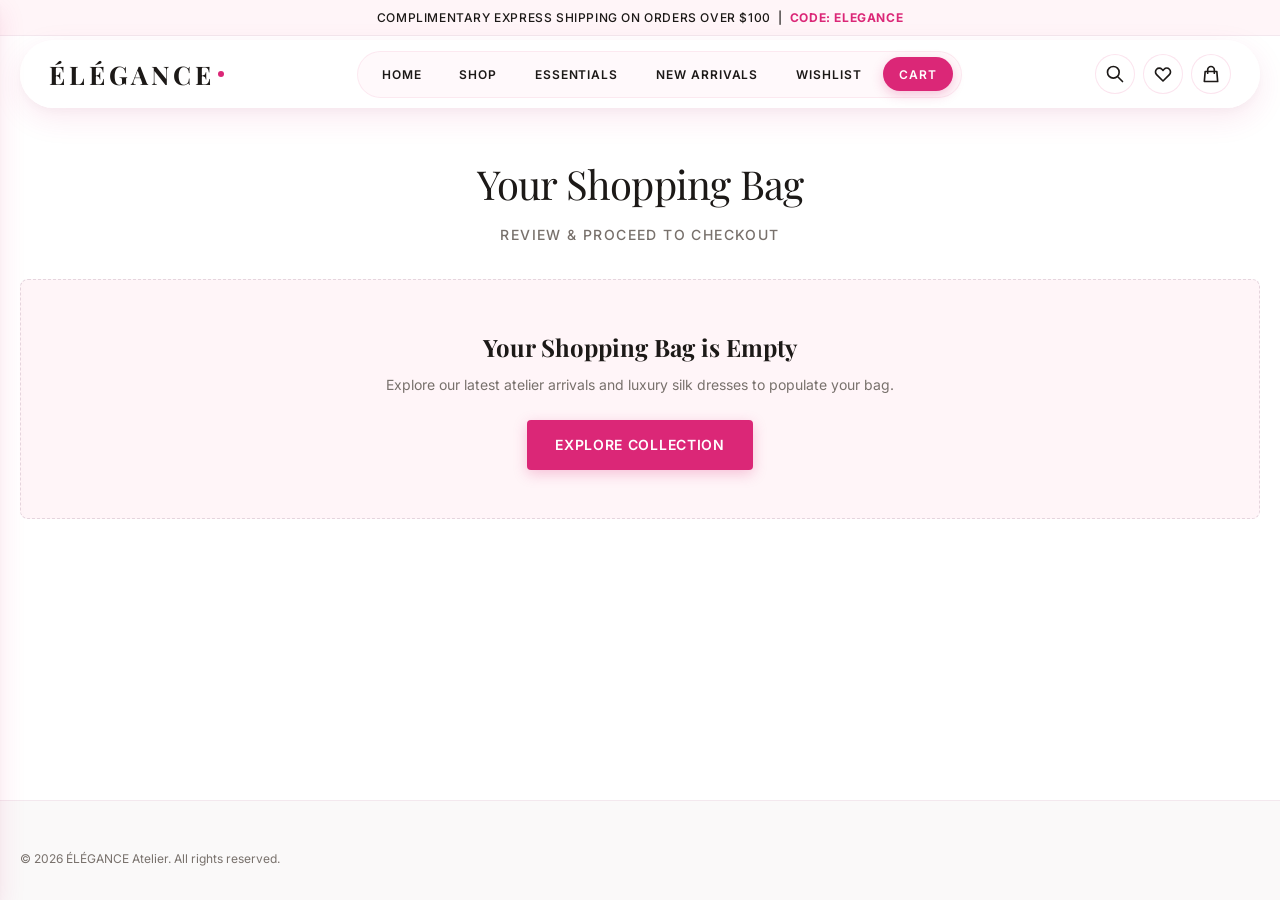
==== commit 93771ef5: "Update navbar to essential navigation buttons and add active link highlighting" ====
--- a/cart.html
+++ b/cart.html
@@ -33,10 +33,10 @@
       <nav class="nav-menu" aria-label="Main Navigation">
         <a href="index.html" class="nav-link">Home</a>
         <a href="shop.html" class="nav-link">Shop</a>
-        <a href="shop.html?gender=women" class="nav-link">Women</a>
-        <a href="shop.html?gender=men" class="nav-link">Men</a>
-        <a href="shop.html?category=accessories" class="nav-link">Accessories</a>
+        <a href="shop.html?essentials=true" class="nav-link">Essentials</a>
         <a href="shop.html?sort=newest" class="nav-link">New Arrivals</a>
+        <a href="wishlist.html" class="nav-link">Wishlist</a>
+        <a href="cart.html" class="nav-link active">Cart</a>
       </nav>
 
       <div class="header-actions">
@@ -77,9 +77,7 @@
     <nav class="mobile-nav-links">
       <a href="index.html" class="mobile-nav-link">Home</a>
       <a href="shop.html" class="mobile-nav-link">Shop All</a>
-      <a href="shop.html?gender=women" class="mobile-nav-link">Women's Collection</a>
-      <a href="shop.html?gender=men" class="mobile-nav-link">Men's Collection</a>
-      <a href="shop.html?category=accessories" class="mobile-nav-link">Accessories</a>
+      <a href="shop.html?essentials=true" class="mobile-nav-link">Wardrobe Essentials</a>
       <a href="shop.html?sort=newest" class="mobile-nav-link">New Arrivals</a>
       <a href="wishlist.html" class="mobile-nav-link">My Wishlist</a>
       <a href="cart.html" class="mobile-nav-link active">Shopping Bag</a>
